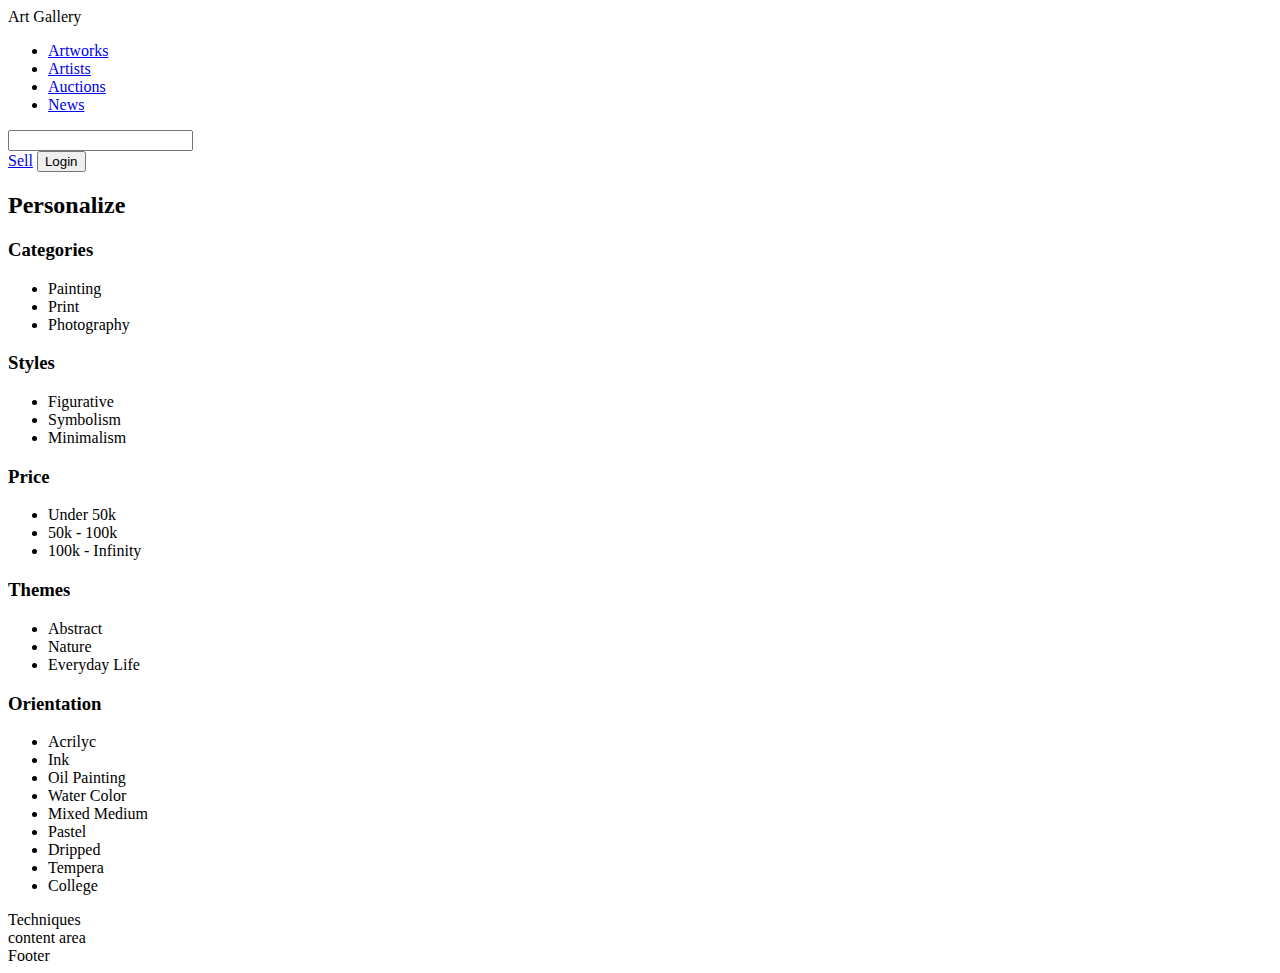
==== CSC-434/Lab 02/assingment/index.html @ 1388e940 "add: assignment Lab 02 assignment" ====
<!DOCTYPE html>
<html lang="en">
  <head>
    <meta charset="UTF-8" />
    <meta name="viewport" content="width=device-width, initial-scale=1.0" />
    <title>Art Gallery</title>
    <link rel="stylesheet" href="style.css" />
  </head>
  <body>
    <header>
      <div class="logo">Art Gallery</div>
      <nav>
        <ul>
          <li><a href="#">Artworks</a></li>
          <li><a href="#">Artists</a></li>
          <li><a href="#">Auctions</a></li>
          <li><a href="#">News</a></li>
        </ul>
        <input type="search" name="search" id="search" />
      </nav>
      <div>
        <a href="#">Sell</a>
        <button type="button">Login</button>
      </div>
    </header>
    <aside class="sidebar">
      <div><h2>Personalize</h2></div>
      <div class="sidebar-item">
        <h3>Categories</h3>
        <ul>
          <li>Painting</li>
          <li>Print</li>
          <li>Photography</li>
        </ul>
      </div>
      <div class="sidebar-item">
        <h3>Styles</h3>
        <ul>
          <li>Figurative</li>
          <li>Symbolism</li>
          <li>Minimalism</li>
        </ul>
      </div>
      <div class="sidebar-item">
        <h3>Price</h3>
        <ul>
          <li>Under 50k</li>
          <li>50k - 100k</li>
          <li>100k - Infinity</li>
        </ul>
      </div>
      <div class="sidebar-item">
        <h3>Themes</h3>
        <ul>
          <li>Abstract</li>
          <li>Nature</li>
          <li>Everyday Life</li>
        </ul>
      </div>
      <div class="sidebar-item">
        <h3>Orientation</h3>
        <ul>
          <li>Acrilyc</li>
          <li>Ink</li>
          <li>Oil Painting</li>
          <li>Water Color</li>
          <li>Mixed Medium</li>
          <li>Pastel</li>
          <li>Dripped</li>
          <li>Tempera</li>
          <li>College</li>
        </ul>
      </div>
      <div class="sidebar-item">Techniques</div>
    </aside>
    <div class="main">content area</div>
    <footer>Footer</footer>
  </body>
</html>
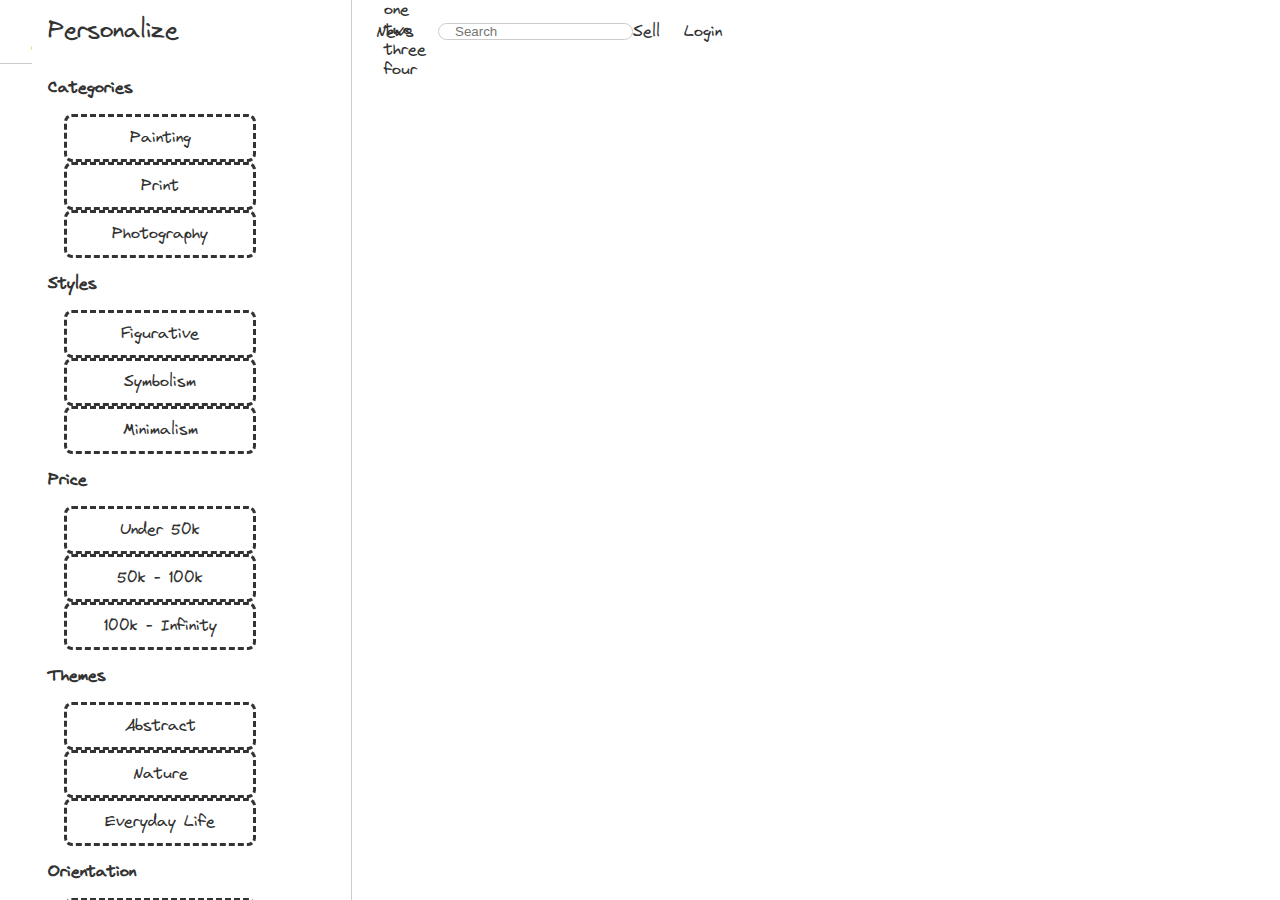
==== commit 212e397f: "Add files via upload" ====
--- a/CSC-434/Lab 02/assingment/index.html
+++ b/CSC-434/Lab 02/assingment/index.html
@@ -7,73 +7,97 @@
     <link rel="stylesheet" href="style.css" />
   </head>
   <body>
-    <header>
-      <div class="logo">Art Gallery</div>
-      <nav>
-        <ul>
-          <li><a href="#">Artworks</a></li>
-          <li><a href="#">Artists</a></li>
-          <li><a href="#">Auctions</a></li>
-          <li><a href="#">News</a></li>
-        </ul>
-        <input type="search" name="search" id="search" />
-      </nav>
-      <div>
-        <a href="#">Sell</a>
-        <button type="button">Login</button>
+    <div class="main-layout">
+      <header class="p-2rem">
+        <div class="main-logo">Art Gallery</div>
+        <nav class="nav">
+          <ul>
+            <li><a href="#">Artworks</a></li>
+            <li><a href="#">Artists</a></li>
+            <li><a href="#">Auctions</a></li>
+            <li><a href="#">News</a></li>
+          </ul>
+          <input
+            class="search"
+            type="search"
+            placeholder="Search"
+            name="search"
+            id="search"
+          />
+        </nav>
+        <nav class="nav">
+          <ul>
+            <li><a href="#">Sell</a></li>
+            <li><a href="pages/login" target="_blank">Login</a></li>
+          </ul>
+        </nav>
+      </header>
+      <aside class="sidebar">
+        <h2 class="sidebar-title">Personalize</h2>
+        <div class="sidebar-item">
+          <h3>Categories</h3>
+          <ul>
+            <li>Painting</li>
+            <li>Print</li>
+            <li>Photography</li>
+          </ul>
+        </div>
+        <div class="sidebar-item">
+          <h3>Styles</h3>
+          <ul>
+            <li>Figurative</li>
+            <li>Symbolism</li>
+            <li>Minimalism</li>
+          </ul>
+        </div>
+        <div class="sidebar-item">
+          <h3>Price</h3>
+          <ul>
+            <li>Under 50k</li>
+            <li>50k - 100k</li>
+            <li>100k - Infinity</li>
+          </ul>
+        </div>
+        <div class="sidebar-item">
+          <h3>Themes</h3>
+          <ul>
+            <li>Abstract</li>
+            <li>Nature</li>
+            <li>Everyday Life</li>
+          </ul>
+        </div>
+        <div class="sidebar-item">
+          <h3>Orientation</h3>
+          <ul>
+            <li>Portrait</li>
+            <li>Landscape</li>
+            <li>Square</li>
+          </ul>
+        </div>
+        <div class="sidebar-item">
+          <h3>Techniques</h3>
+          <ul>
+            <li>Acrylic</li>
+            <li>Ink</li>
+            <li>Oil Painting</li>
+            <li>Water Color</li>
+            <li>Mixed Medium</li>
+            <li>Pastel</li>
+            <li>Dripped</li>
+            <li>Tempera</li>
+            <li>College</li>
+          </ul>
+        </div>
+      </aside>
+      <div class="main p-2rem">
+        <div>one</div>
+        <div>two</div>
+        <div>three</div>
+        <div>four</div>
       </div>
-    </header>
-    <aside class="sidebar">
-      <div><h2>Personalize</h2></div>
-      <div class="sidebar-item">
-        <h3>Categories</h3>
-        <ul>
-          <li>Painting</li>
-          <li>Print</li>
-          <li>Photography</li>
-        </ul>
-      </div>
-      <div class="sidebar-item">
-        <h3>Styles</h3>
-        <ul>
-          <li>Figurative</li>
-          <li>Symbolism</li>
-          <li>Minimalism</li>
-        </ul>
-      </div>
-      <div class="sidebar-item">
-        <h3>Price</h3>
-        <ul>
-          <li>Under 50k</li>
-          <li>50k - 100k</li>
-          <li>100k - Infinity</li>
-        </ul>
-      </div>
-      <div class="sidebar-item">
-        <h3>Themes</h3>
-        <ul>
-          <li>Abstract</li>
-          <li>Nature</li>
-          <li>Everyday Life</li>
-        </ul>
-      </div>
-      <div class="sidebar-item">
-        <h3>Orientation</h3>
-        <ul>
-          <li>Acrilyc</li>
-          <li>Ink</li>
-          <li>Oil Painting</li>
-          <li>Water Color</li>
-          <li>Mixed Medium</li>
-          <li>Pastel</li>
-          <li>Dripped</li>
-          <li>Tempera</li>
-          <li>College</li>
-        </ul>
-      </div>
-      <div class="sidebar-item">Techniques</div>
-    </aside>
-    <div class="main">content area</div>
-    <footer>Footer</footer>
+      <footer class="p-2rem">
+        <p>Copyright &copy;2024 Ebrahim Khalil. All rights reserved.</p>
+      </footer>
+    </div>
   </body>
 </html>
--- a/CSC-434/Lab 02/assingment/style.css
+++ b/CSC-434/Lab 02/assingment/style.css
@@ -0,0 +1,152 @@
+:root {
+  --background: #ffffff;
+  --text: #333333;
+  --primary: #333333;
+  --secondary: #666666;
+  --accent: #333333;
+  --border: #cccccc;
+
+  --font-primary: virgil;
+}
+* {
+  /* reset default behavior */
+  margin: 0;
+  padding: 0;
+  box-sizing: border-box;
+}
+
+@font-face {
+  font-family: virgil;
+  src: url(fonts/Virgil.woff2);
+}
+body {
+  background-color: var(--background);
+  color: var(--text);
+  font-family: var(--font-primary);
+}
+
+h1,
+h2,
+h3 {
+  color: var(--primary);
+}
+
+.p-2rem {
+  padding: 0 2rem;
+}
+/* ********************* main layout ********************* */
+.main-layout {
+  display: grid;
+  grid-template-columns: 2rem 20rem 1fr 2rem;
+}
+
+/* ********************* Start > header ********************* */
+header {
+  height: 4rem;
+  display: flex;
+  justify-content: space-between;
+  align-items: center;
+  border-bottom: 1px solid var(--border);
+}
+
+.main-logo {
+  font-weight: bold;
+  font-size: 1.5rem;
+  color: var(--primary);
+  text-align: center;
+}
+
+header .nav,
+header .nav ul {
+  display: flex;
+  margin-top: 0;
+  margin-bottom: 0;
+  place-items: center;
+  gap: 1.5rem;
+  padding: 0;
+}
+
+header .nav ul li {
+  list-style: none;
+}
+
+header .nav ul li a {
+  text-decoration: none;
+  color: var(--copy);
+}
+
+.search {
+  border: none;
+  border-radius: 1rem;
+  padding-left: 1rem;
+  background: var(--foreground);
+  color: var(--copy);
+  border: 1px solid var(--border);
+}
+
+.search:focus,
+.search:active {
+  outline: none;
+}
+/* ********************* End > header ********************* */
+/* ********************* Start > sidebar ********************* */
+.sidebar {
+  color: var(--copy);
+  background: var(--background);
+  /* width: fit-content; */
+  border-right: 1px solid var(--border);
+  height: 100dvh;
+  /* position: fixed; */
+  overflow-y: scroll;
+}
+
+.sidebar-title {
+  padding: 1rem;
+  font-size: 1.5rem;
+  font-weight: normal;
+}
+
+.sidebar-item {
+  /* border: 1px dashed var(--border); */
+  padding: 0 2rem 0 1rem;
+}
+
+.sidebar-item h3 {
+  font-size: 1rem;
+  /* font-weight: 500; */
+  padding: 1rem 0;
+}
+/* 
+.sidebar-item ul {
+  display: grid;
+  gap: 1rem;
+} */
+
+.sidebar-item ul li {
+  list-style: none;
+  margin-left: 1rem;
+  height: 3rem;
+  width: 12rem;
+  text-align: center;
+  display: grid;
+  place-content: center;
+  border: 1px solid var(--copy);
+  border-style: dashed;
+  border-radius: 0.5rem;
+  font-size: 1rem;
+}
+
+.sidebar-item ul li:hover {
+  background: var(--primary);
+  color: var(--primary-content);
+  border: 0.5px solid var(--primary-content);
+  transition-duration: 100ms;
+}
+
+/* ********************* End > sidebar ********************* */
+/* ********************* Start > main ********************* */
+
+/* ********************* End > main ********************* */
+/* ********************* Start > footer ********************* */
+
+/* ********************* End > footer ********************* */
